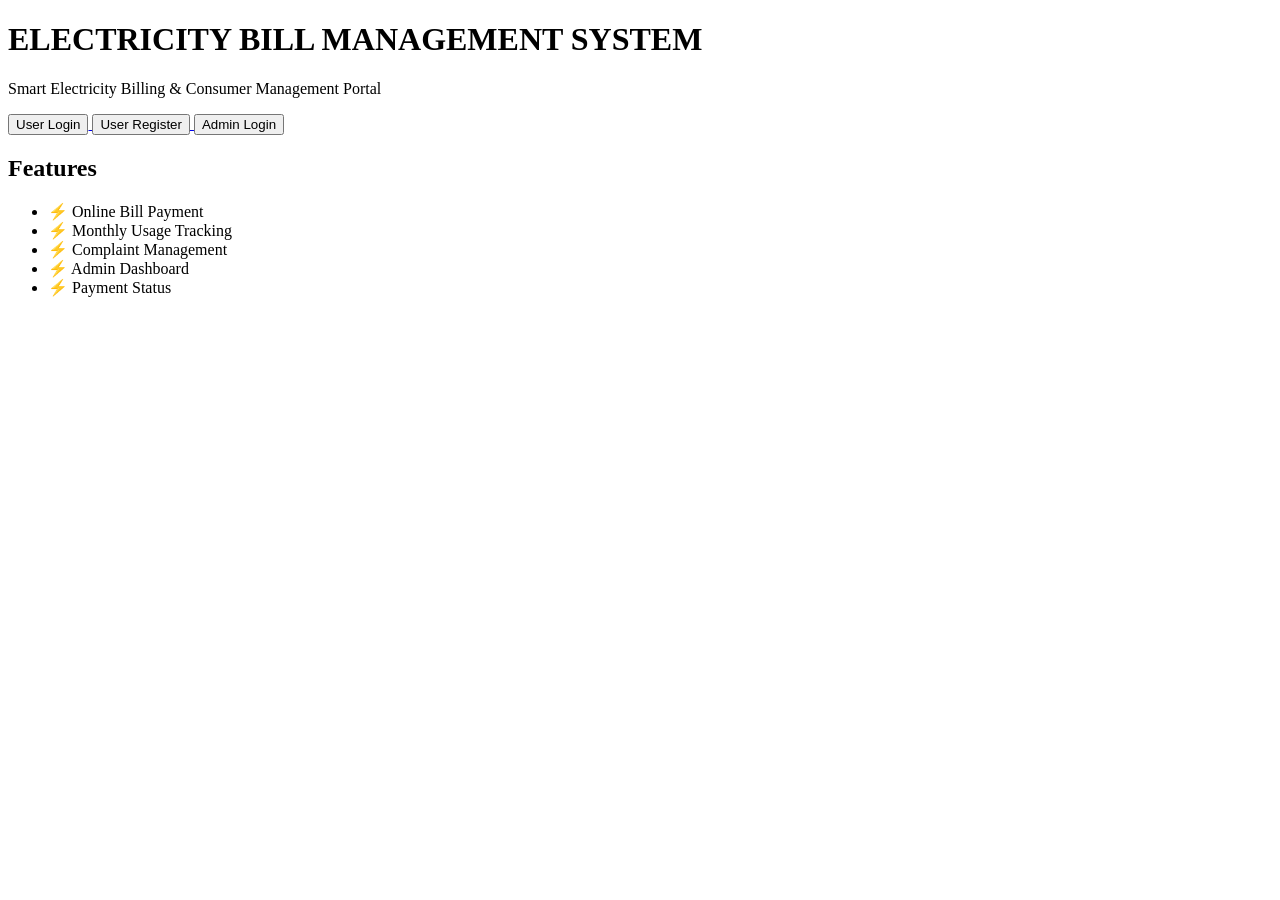
==== index.html @ 8a0cffc7 "Add files via upload" ====
<!DOCTYPE html>
<html lang="en">

<head>
    <meta charset="UTF-8">
    <meta name="viewport" content="width=device-width, initial-scale=1.0">
    <title>EBMS</title>

    <link rel="stylesheet"
    href="{{ url_for('static', filename='css/style.css') }}">
</head>

<body>

<div class="background"></div>

<div class="main-container">

    <div class="left-section">

        <h1>   ELECTRICITY BILL MANAGEMENT SYSTEM   </h1>

        <p>
            Smart Electricity Billing & Consumer Management Portal
        </p>

        <div class="button-group">

            <a href="/login">
                <button>User Login</button>
            </a>

            <a href="/register">
                <button>User Register</button>
            </a>

            <a href="/admin">
                <button>Admin Login</button>
            </a>

        </div>

    </div>

    <div class="right-section">

        <div class="info-card">
            <h2>Features</h2>

            <ul>
                <li>⚡ Online Bill Payment</li>
                <li>⚡ Monthly Usage Tracking</li>
                <li>⚡ Complaint Management</li>
                <li>⚡ Admin Dashboard</li>
                <li>⚡ Payment Status</li>
            </ul>
        </div>

    </div>

</div>

</body>

</html>
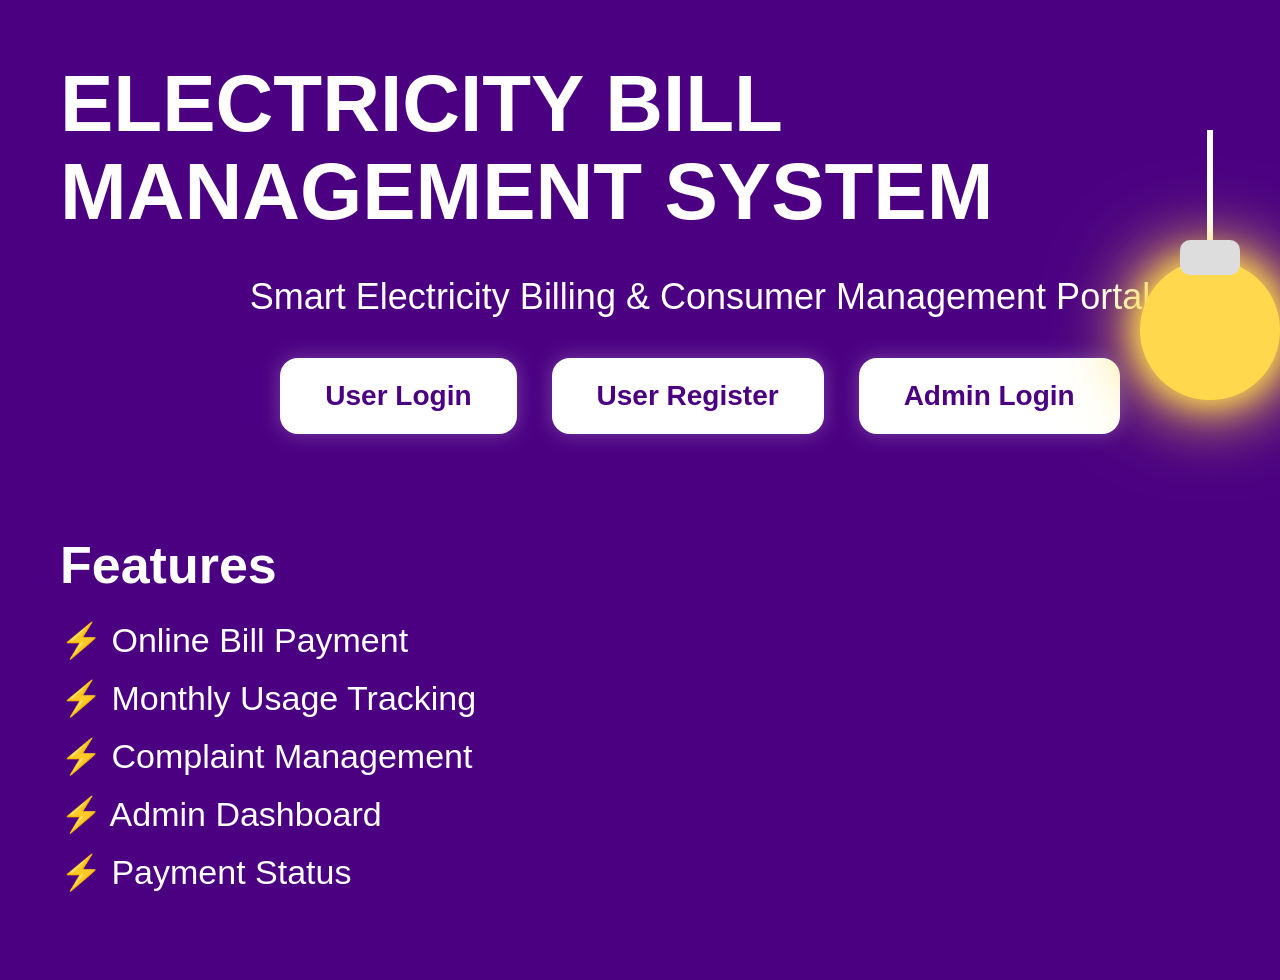
==== commit c86e2797: "Update index.html" ====
--- a/index.html
+++ b/index.html
@@ -1,65 +1,213 @@
 <!DOCTYPE html>
-<html lang="en">
-
+<html>
 <head>
-    <meta charset="UTF-8">
-    <meta name="viewport" content="width=device-width, initial-scale=1.0">
     <title>EBMS</title>
 
-    <link rel="stylesheet"
-    href="{{ url_for('static', filename='css/style.css') }}">
+    <link rel="stylesheet" href="{{ url_for('static', filename='style.css') }}">
+
+    <style>
+
+        body{
+            margin:0;
+            padding:0;
+            overflow:hidden;
+            font-family:Arial, sans-serif;
+            background:#4b0082;
+            color:white;
+        }
+
+        .homepage{
+            width:100%;
+            height:100vh;
+            position:relative;
+            padding:40px 60px;
+        }
+
+        /* TITLE */
+
+        .title{
+            font-size:80px;
+            font-weight:bold;
+            line-height:1.1;
+            margin-top:20px;
+        }
+
+        /* SUBTITLE */
+
+        .subtitle{
+            width:100%;
+            text-align:center;
+            font-size:36px;
+            margin-top:40px;
+            margin-bottom:40px;
+            font-weight:500;
+        }
+
+        /* BUTTONS */
+
+        .button-container{
+            width:100%;
+            display:flex;
+            justify-content:center;
+            gap:35px;
+            margin-top:20px;
+        }
+
+        .button-container a button{
+            padding:22px 45px;
+            font-size:28px;
+            border:none;
+            border-radius:18px;
+            background:white;
+            color:#4b0082;
+            font-weight:bold;
+            cursor:pointer;
+            transition:0.3s;
+            box-shadow:0 0 20px rgba(255,255,255,0.25);
+        }
+
+        .button-container a button:hover{
+            transform:scale(1.05);
+        }
+
+        /* FEATURES */
+
+        .features{
+            position:absolute;
+            left:60px;
+            bottom:70px;
+        }
+
+        .features h2{
+            font-size:52px;
+            margin-bottom:25px;
+        }
+
+        .features ul{
+            list-style:none;
+            padding:0;
+        }
+
+        .features ul li{
+            font-size:34px;
+            margin-bottom:18px;
+        }
+
+        /* BULB */
+
+        .bulb-container{
+            position:absolute;
+            right:120px;
+            top:130px;
+            display:flex;
+            flex-direction:column;
+            align-items:center;
+        }
+
+        .wire{
+            width:6px;
+            height:130px;
+            background:white;
+        }
+
+        .bulb{
+            width:140px;
+            height:140px;
+            background:#ffd84d;
+            border-radius:50%;
+            box-shadow:
+            0 0 30px #ffd84d,
+            0 0 60px #ffd84d,
+            0 0 90px #ffd84d;
+            animation:blink 2s infinite alternate;
+            position:relative;
+        }
+
+        .bulb::before{
+            content:'';
+            position:absolute;
+            width:60px;
+            height:35px;
+            background:#ddd;
+            top:-20px;
+            left:40px;
+            border-radius:10px;
+        }
+
+        @keyframes blink{
+
+            0%{
+                opacity:0.7;
+                box-shadow:
+                0 0 20px #ffd84d,
+                0 0 40px #ffd84d;
+            }
+
+            100%{
+                opacity:1;
+                box-shadow:
+                0 0 40px #ffd84d,
+                0 0 80px #ffd84d,
+                0 0 120px #ffd84d;
+            }
+        }
+
+    </style>
+
 </head>
 
 <body>
 
-<div class="background"></div>
-
-<div class="main-container">
-
-    <div class="left-section">
-
-        <h1>   ELECTRICITY BILL MANAGEMENT SYSTEM   </h1>
-
-        <p>
-            Smart Electricity Billing & Consumer Management Portal
-        </p>
-
-        <div class="button-group">
-
-            <a href="/login">
-                <button>User Login</button>
-            </a>
-
-            <a href="/register">
-                <button>User Register</button>
-            </a>
-
-            <a href="/admin">
-                <button>Admin Login</button>
-            </a>
-
-        </div>
-
-    </div>
-
-    <div class="right-section">
-
-        <div class="info-card">
-            <h2>Features</h2>
-
-            <ul>
-                <li>⚡ Online Bill Payment</li>
-                <li>⚡ Monthly Usage Tracking</li>
-                <li>⚡ Complaint Management</li>
-                <li>⚡ Admin Dashboard</li>
-                <li>⚡ Payment Status</li>
-            </ul>
-        </div>
+<div class="homepage">
+
+    <div class="title">
+        ELECTRICITY BILL <br>
+        MANAGEMENT SYSTEM
+    </div>
+
+    <div class="subtitle">
+        Smart Electricity Billing & Consumer Management Portal
+    </div>
+
+    <div class="button-container">
+
+        <a href="/login">
+            <button>User Login</button>
+        </a>
+
+        <a href="/register">
+            <button>User Register</button>
+        </a>
+
+        <a href="/admin">
+            <button>Admin Login</button>
+        </a>
+
+    </div>
+
+    <div class="features">
+
+        <h2>Features</h2>
+
+        <ul>
+            <li>⚡ Online Bill Payment</li>
+            <li>⚡ Monthly Usage Tracking</li>
+            <li>⚡ Complaint Management</li>
+            <li>⚡ Admin Dashboard</li>
+            <li>⚡ Payment Status</li>
+        </ul>
+
+    </div>
+
+    <div class="bulb-container">
+
+        <div class="wire"></div>
+
+        <div class="bulb"></div>
 
     </div>
 
 </div>
 
 </body>
-
-</html>+</html>
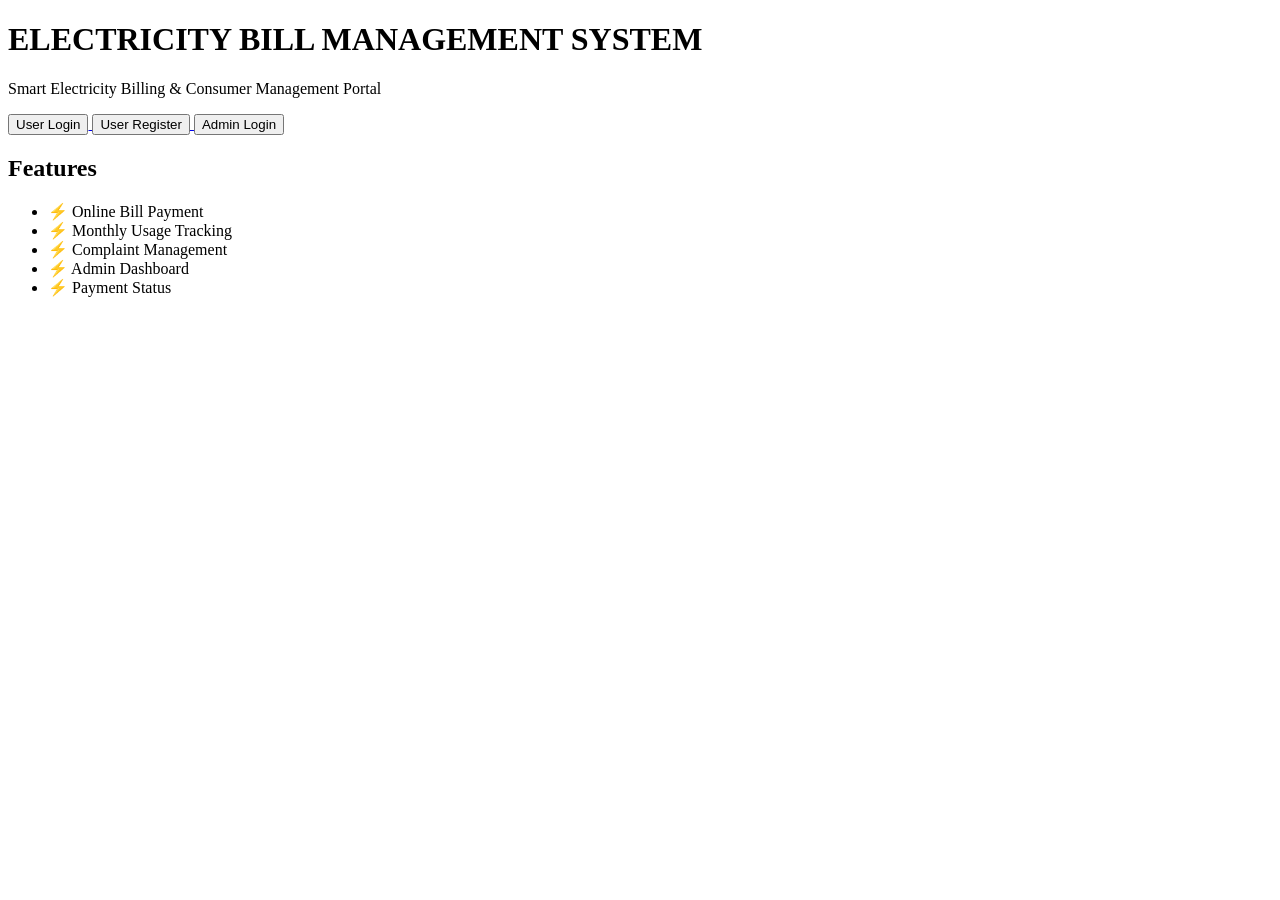
==== commit b95be7ac: "Update index.html" ====
--- a/index.html
+++ b/index.html
@@ -1,213 +1,72 @@
 <!DOCTYPE html>
-<html>
+<html lang="en">
+
 <head>
+    <meta charset="UTF-8">
+    <meta name="viewport" content="width=device-width, initial-scale=1.0">
+
     <title>EBMS</title>
 
-    <link rel="stylesheet" href="{{ url_for('static', filename='style.css') }}">
-
-    <style>
-
-        body{
-            margin:0;
-            padding:0;
-            overflow:hidden;
-            font-family:Arial, sans-serif;
-            background:#4b0082;
-            color:white;
-        }
-
-        .homepage{
-            width:100%;
-            height:100vh;
-            position:relative;
-            padding:40px 60px;
-        }
-
-        /* TITLE */
-
-        .title{
-            font-size:80px;
-            font-weight:bold;
-            line-height:1.1;
-            margin-top:20px;
-        }
-
-        /* SUBTITLE */
-
-        .subtitle{
-            width:100%;
-            text-align:center;
-            font-size:36px;
-            margin-top:40px;
-            margin-bottom:40px;
-            font-weight:500;
-        }
-
-        /* BUTTONS */
-
-        .button-container{
-            width:100%;
-            display:flex;
-            justify-content:center;
-            gap:35px;
-            margin-top:20px;
-        }
-
-        .button-container a button{
-            padding:22px 45px;
-            font-size:28px;
-            border:none;
-            border-radius:18px;
-            background:white;
-            color:#4b0082;
-            font-weight:bold;
-            cursor:pointer;
-            transition:0.3s;
-            box-shadow:0 0 20px rgba(255,255,255,0.25);
-        }
-
-        .button-container a button:hover{
-            transform:scale(1.05);
-        }
-
-        /* FEATURES */
-
-        .features{
-            position:absolute;
-            left:60px;
-            bottom:70px;
-        }
-
-        .features h2{
-            font-size:52px;
-            margin-bottom:25px;
-        }
-
-        .features ul{
-            list-style:none;
-            padding:0;
-        }
-
-        .features ul li{
-            font-size:34px;
-            margin-bottom:18px;
-        }
-
-        /* BULB */
-
-        .bulb-container{
-            position:absolute;
-            right:120px;
-            top:130px;
-            display:flex;
-            flex-direction:column;
-            align-items:center;
-        }
-
-        .wire{
-            width:6px;
-            height:130px;
-            background:white;
-        }
-
-        .bulb{
-            width:140px;
-            height:140px;
-            background:#ffd84d;
-            border-radius:50%;
-            box-shadow:
-            0 0 30px #ffd84d,
-            0 0 60px #ffd84d,
-            0 0 90px #ffd84d;
-            animation:blink 2s infinite alternate;
-            position:relative;
-        }
-
-        .bulb::before{
-            content:'';
-            position:absolute;
-            width:60px;
-            height:35px;
-            background:#ddd;
-            top:-20px;
-            left:40px;
-            border-radius:10px;
-        }
-
-        @keyframes blink{
-
-            0%{
-                opacity:0.7;
-                box-shadow:
-                0 0 20px #ffd84d,
-                0 0 40px #ffd84d;
-            }
-
-            100%{
-                opacity:1;
-                box-shadow:
-                0 0 40px #ffd84d,
-                0 0 80px #ffd84d,
-                0 0 120px #ffd84d;
-            }
-        }
-
-    </style>
+    <link rel="stylesheet" href="{{ url_for('static', filename='css/style.css') }}">
 
 </head>
 
 <body>
 
-<div class="homepage">
+    <div class="homepage">
 
-    <div class="title">
-        ELECTRICITY BILL <br>
-        MANAGEMENT SYSTEM
-    </div>
+        <div class="left-section">
 
-    <div class="subtitle">
-        Smart Electricity Billing & Consumer Management Portal
-    </div>
+            <h1 class="main-title">
+                ELECTRICITY BILL MANAGEMENT SYSTEM
+            </h1>
 
-    <div class="button-container">
+            <p class="subtitle">
+                Smart Electricity Billing & Consumer Management Portal
+            </p>
 
-        <a href="/login">
-            <button>User Login</button>
-        </a>
+            <div class="button-container">
 
-        <a href="/register">
-            <button>User Register</button>
-        </a>
+                <a href="/login">
+                    <button>User Login</button>
+                </a>
 
-        <a href="/admin">
-            <button>Admin Login</button>
-        </a>
+                <a href="/register">
+                    <button>User Register</button>
+                </a>
+
+                <a href="/admin">
+                    <button>Admin Login</button>
+                </a>
+
+            </div>
+
+        </div>
+
+        <div class="right-section">
+
+            <div class="wire"></div>
+
+            <div class="bulb"></div>
+
+        </div>
+
+        <div class="features">
+
+            <h2>Features</h2>
+
+            <ul>
+                <li>⚡ Online Bill Payment</li>
+                <li>⚡ Monthly Usage Tracking</li>
+                <li>⚡ Complaint Management</li>
+                <li>⚡ Admin Dashboard</li>
+                <li>⚡ Payment Status</li>
+            </ul>
+
+        </div>
 
     </div>
 
-    <div class="features">
+</body>
 
-        <h2>Features</h2>
-
-        <ul>
-            <li>⚡ Online Bill Payment</li>
-            <li>⚡ Monthly Usage Tracking</li>
-            <li>⚡ Complaint Management</li>
-            <li>⚡ Admin Dashboard</li>
-            <li>⚡ Payment Status</li>
-        </ul>
-
-    </div>
-
-    <div class="bulb-container">
-
-        <div class="wire"></div>
-
-        <div class="bulb"></div>
-
-    </div>
-
-</div>
-
-</body>
 </html>
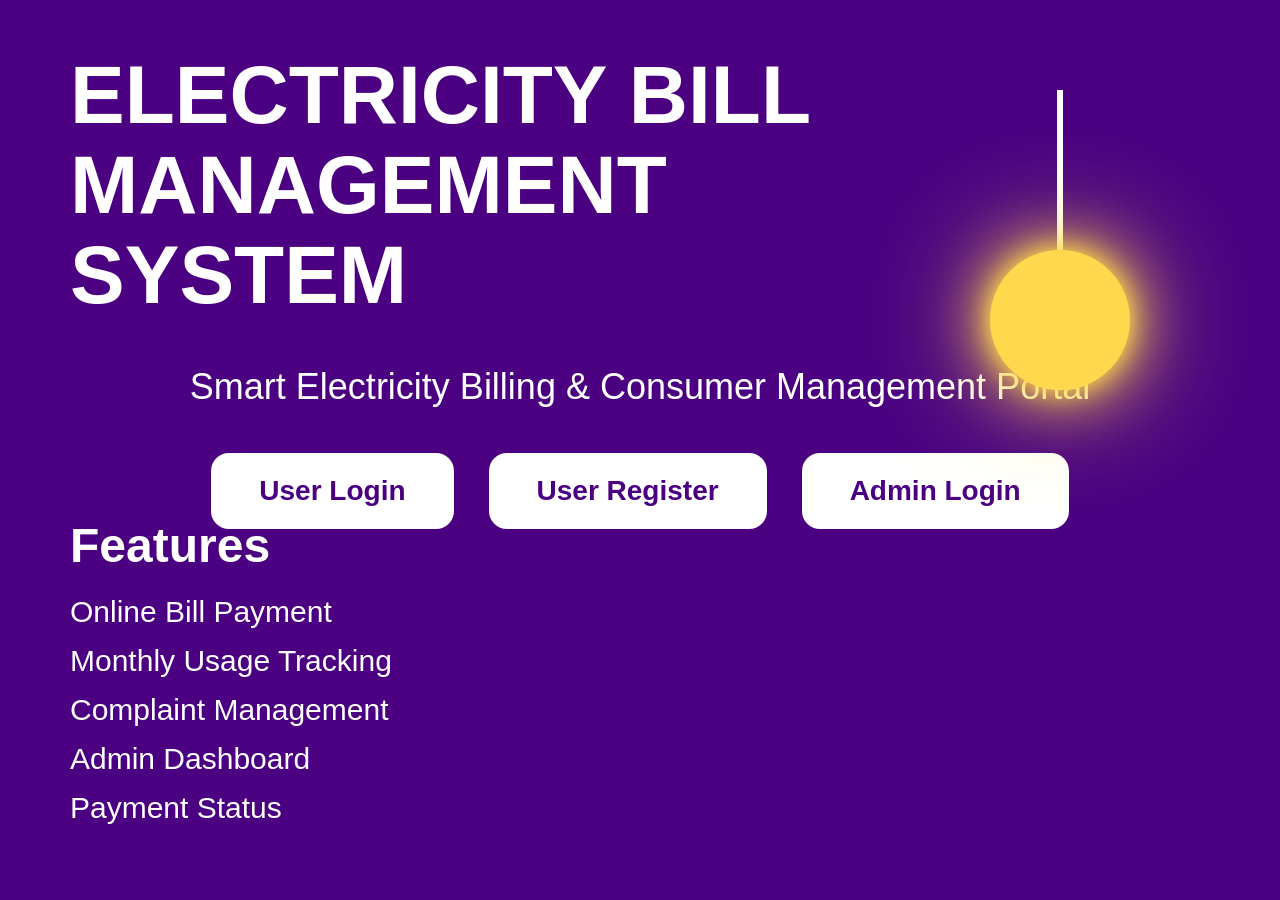
==== commit 19058b6c: "Update index.html" ====
--- a/index.html
+++ b/index.html
@@ -2,12 +2,152 @@
 <html lang="en">
 
 <head>
+
     <meta charset="UTF-8">
     <meta name="viewport" content="width=device-width, initial-scale=1.0">
 
     <title>EBMS</title>
 
-    <link rel="stylesheet" href="{{ url_for('static', filename='css/style.css') }}">
+    <style>
+
+        *{
+            margin:0;
+            padding:0;
+            box-sizing:border-box;
+        }
+
+        body{
+            font-family:Arial, sans-serif;
+            background:#4b0082;
+            overflow:hidden;
+            color:white;
+        }
+
+        .homepage{
+            width:100%;
+            height:100vh;
+            position:relative;
+            padding:50px 70px;
+        }
+
+        /* TITLE */
+
+        .main-title{
+            font-size:82px;
+            font-weight:bold;
+            line-height:1.1;
+            width:65%;
+        }
+
+        /* SUBTITLE */
+
+        .subtitle{
+            width:100%;
+            text-align:center;
+            font-size:36px;
+            margin-top:45px;
+            font-weight:500;
+        }
+
+        /* BUTTONS */
+
+        .button-container{
+            width:100%;
+            display:flex;
+            justify-content:center;
+            gap:35px;
+            margin-top:45px;
+        }
+
+        .button-container button{
+            padding:22px 48px;
+            font-size:28px;
+            border:none;
+            border-radius:18px;
+            background:white;
+            color:#4b0082;
+            font-weight:bold;
+            cursor:pointer;
+            transition:0.3s;
+        }
+
+        .button-container button:hover{
+            transform:scale(1.05);
+        }
+
+        /* FEATURES */
+
+        .features{
+            position:absolute;
+            left:70px;
+            bottom:60px;
+        }
+
+        .features h2{
+            font-size:48px;
+            margin-bottom:22px;
+        }
+
+        .features ul{
+            list-style:none;
+        }
+
+        .features li{
+            font-size:30px;
+            margin-bottom:15px;
+        }
+
+        /* BULB */
+
+        .bulb-section{
+            position:absolute;
+            right:150px;
+            top:90px;
+            display:flex;
+            flex-direction:column;
+            align-items:center;
+        }
+
+        .wire{
+            width:6px;
+            height:160px;
+            background:white;
+        }
+
+        .bulb{
+            width:140px;
+            height:140px;
+            border-radius:50%;
+            background:#ffd84d;
+
+            box-shadow:
+            0 0 25px #ffd84d,
+            0 0 60px #ffd84d,
+            0 0 120px #ffd84d;
+
+            animation:blink 1.8s infinite alternate;
+        }
+
+        @keyframes blink{
+
+            0%{
+                opacity:0.75;
+            }
+
+            100%{
+                opacity:1;
+                box-shadow:
+                0 0 40px #ffd84d,
+                0 0 80px #ffd84d,
+                0 0 140px #ffd84d;
+            }
+        }
+
+        a{
+            text-decoration:none;
+        }
+
+    </style>
 
 </head>
 
@@ -15,35 +155,45 @@
 
     <div class="homepage">
 
-        <div class="left-section">
-
-            <h1 class="main-title">
-                ELECTRICITY BILL MANAGEMENT SYSTEM
-            </h1>
-
-            <p class="subtitle">
-                Smart Electricity Billing & Consumer Management Portal
-            </p>
-
-            <div class="button-container">
-
-                <a href="/login">
-                    <button>User Login</button>
-                </a>
-
-                <a href="/register">
-                    <button>User Register</button>
-                </a>
-
-                <a href="/admin">
-                    <button>Admin Login</button>
-                </a>
-
-            </div>
+        <h1 class="main-title">
+            ELECTRICITY BILL MANAGEMENT SYSTEM
+        </h1>
+
+        <p class="subtitle">
+            Smart Electricity Billing & Consumer Management Portal
+        </p>
+
+        <div class="button-container">
+
+            <a href="/login">
+                <button>User Login</button>
+            </a>
+
+            <a href="/register">
+                <button>User Register</button>
+            </a>
+
+            <a href="/admin">
+                <button>Admin Login</button>
+            </a>
 
         </div>
 
-        <div class="right-section">
+        <div class="features">
+
+            <h2>Features</h2>
+
+            <ul>
+                <li>Online Bill Payment</li>
+                <li>Monthly Usage Tracking</li>
+                <li>Complaint Management</li>
+                <li>Admin Dashboard</li>
+                <li>Payment Status</li>
+            </ul>
+
+        </div>
+
+        <div class="bulb-section">
 
             <div class="wire"></div>
 
@@ -51,20 +201,6 @@
 
         </div>
 
-        <div class="features">
-
-            <h2>Features</h2>
-
-            <ul>
-                <li>⚡ Online Bill Payment</li>
-                <li>⚡ Monthly Usage Tracking</li>
-                <li>⚡ Complaint Management</li>
-                <li>⚡ Admin Dashboard</li>
-                <li>⚡ Payment Status</li>
-            </ul>
-
-        </div>
-
     </div>
 
 </body>
